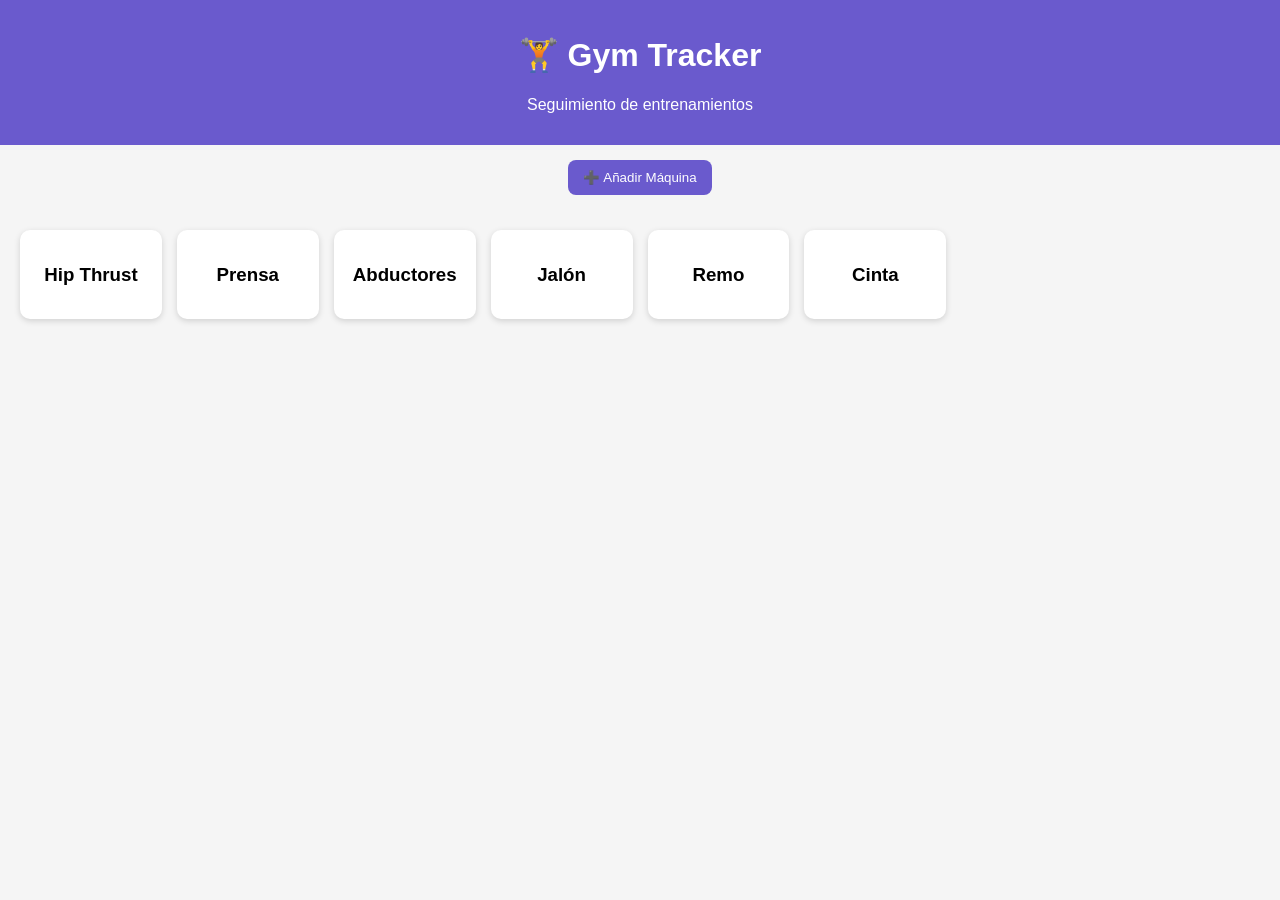
==== index.html @ 4bad75db "Primera version gym tracker" ====
<!DOCTYPE html>
<html lang="es">
<head>
<meta charset="UTF-8">
<meta name="viewport" content="width=device-width, initial-scale=1.0">
<title>Gym Tracker Diana</title>

<style>
body {
    font-family: Arial, sans-serif;
    margin: 0;
    background: #f5f5f5;
}

header {
    background: #6a5acd;
    color: white;
    padding: 15px;
    text-align: center;
}

.controls {
    padding: 15px;
    text-align: center;
}

button {
    padding: 10px 15px;
    border: none;
    border-radius: 8px;
    background: #6a5acd;
    color: white;
    cursor: pointer;
}

button:hover {
    opacity: 0.9;
}

.gym {
    display: grid;
    grid-template-columns: repeat(auto-fill,minmax(140px,1fr));
    gap: 15px;
    padding: 20px;
}

.machine {
    background: white;
    border-radius: 10px;
    padding: 15px;
    text-align: center;
    cursor: pointer;
    box-shadow: 0 2px 6px rgba(0,0,0,0.15);
}

.machine:hover {
    transform: scale(1.03);
}

.modal {
    display: none;
    position: fixed;
    inset: 0;
    background: rgba(0,0,0,0.5);
}

.modal-content {
    background: white;
    width: 90%;
    max-width: 500px;
    margin: 50px auto;
    padding: 20px;
    border-radius: 10px;
}

input, select {
    width: 100%;
    padding: 8px;
    margin-top: 5px;
    margin-bottom: 15px;
}

.history {
    margin-top: 20px;
    max-height: 200px;
    overflow-y: auto;
}

.record {
    border-bottom: 1px solid #ddd;
    padding: 5px;
}
</style>

</head>
<body>

<header>
<h1>🏋️ Gym Tracker</h1>
<p>Seguimiento de entrenamientos</p>
</header>

<div class="controls">
<button onclick="addMachine()">➕ Añadir Máquina</button>
</div>

<div id="gym" class="gym"></div>

<div id="modal" class="modal">
    <div class="modal-content">

        <h2 id="machineTitle"></h2>

        <select id="type">
            <option value="fuerza">Fuerza</option>
            <option value="cardio">Cardio</option>
        </select>

        <div id="fuerzaFields">

            <label>Peso (kg)</label>
            <input id="peso" type="number">

            <label>Series</label>
            <input id="series" type="number">

            <label>Repeticiones</label>
            <input id="reps" type="number">

        </div>

        <div id="cardioFields" style="display:none;">

            <label>Tiempo (min)</label>
            <input id="tiempo" type="number">

            <label>Distancia (km)</label>
            <input id="distancia" type="number">

        </div>

        <button onclick="saveWorkout()">Guardar</button>
        <button onclick="closeModal()">Cerrar</button>

        <div id="history" class="history"></div>

    </div>
</div>

<script>

let machines =
JSON.parse(localStorage.getItem("machines")) || [
    "Hip Thrust",
    "Prensa",
    "Abductores",
    "Jalón",
    "Remo",
    "Cinta"
];

let currentMachine = null;

function saveMachines() {
    localStorage.setItem("machines", JSON.stringify(machines));
}

function renderMachines() {

    const gym = document.getElementById("gym");
    gym.innerHTML = "";

    machines.forEach(machine => {

        const div = document.createElement("div");

        div.className = "machine";
        div.innerHTML = `<h3>${machine}</h3>`;

        div.onclick = () => openMachine(machine);

        gym.appendChild(div);

    });

}

function addMachine() {

    const name = prompt("Nombre de la máquina:");

    if(!name) return;

    machines.push(name);

    saveMachines();

    renderMachines();

}

function openMachine(machine) {

    currentMachine = machine;

    document.getElementById("machineTitle").innerText = machine;

    document.getElementById("modal").style.display = "block";

    loadHistory();

}

document.getElementById("type")
.addEventListener("change", function() {

    if(this.value === "cardio") {

        document.getElementById("cardioFields").style.display="block";
        document.getElementById("fuerzaFields").style.display="none";

    } else {

        document.getElementById("cardioFields").style.display="none";
        document.getElementById("fuerzaFields").style.display="block";

    }

});

function saveWorkout() {

    let data =
    JSON.parse(localStorage.getItem(currentMachine)) || [];

    const type = document.getElementById("type").value;

    const record = {

        fecha: new Date().toLocaleDateString(),
        tipo: type

    };

    if(type === "fuerza") {

        record.peso =
        document.getElementById("peso").value;

        record.series =
        document.getElementById("series").value;

        record.reps =
        document.getElementById("reps").value;

    }

    if(type === "cardio") {

        record.tiempo =
        document.getElementById("tiempo").value;

        record.distancia =
        document.getElementById("distancia").value;

    }

    data.push(record);

    localStorage.setItem(
        currentMachine,
        JSON.stringify(data)
    );

    loadHistory();

    alert("Entrenamiento guardado");

}

function loadHistory() {

    const history =
    document.getElementById("history");

    history.innerHTML = "";

    let data =
    JSON.parse(localStorage.getItem(currentMachine)) || [];

    data.reverse().forEach(r => {

        const div = document.createElement("div");

        div.className = "record";

        if(r.tipo === "fuerza") {

            div.innerHTML =
            `
            <b>${r.fecha}</b><br>
            ${r.peso} kg |
            ${r.series} series |
            ${r.reps} reps
            `;

        } else {

            div.innerHTML =
            `
            <b>${r.fecha}</b><br>
            ${r.tiempo} min |
            ${r.distancia} km
            `;

        }

        history.appendChild(div);

    });

}

function closeModal() {

    document.getElementById("modal").style.display = "none";

}

renderMachines();

</script>

</body>
</html>
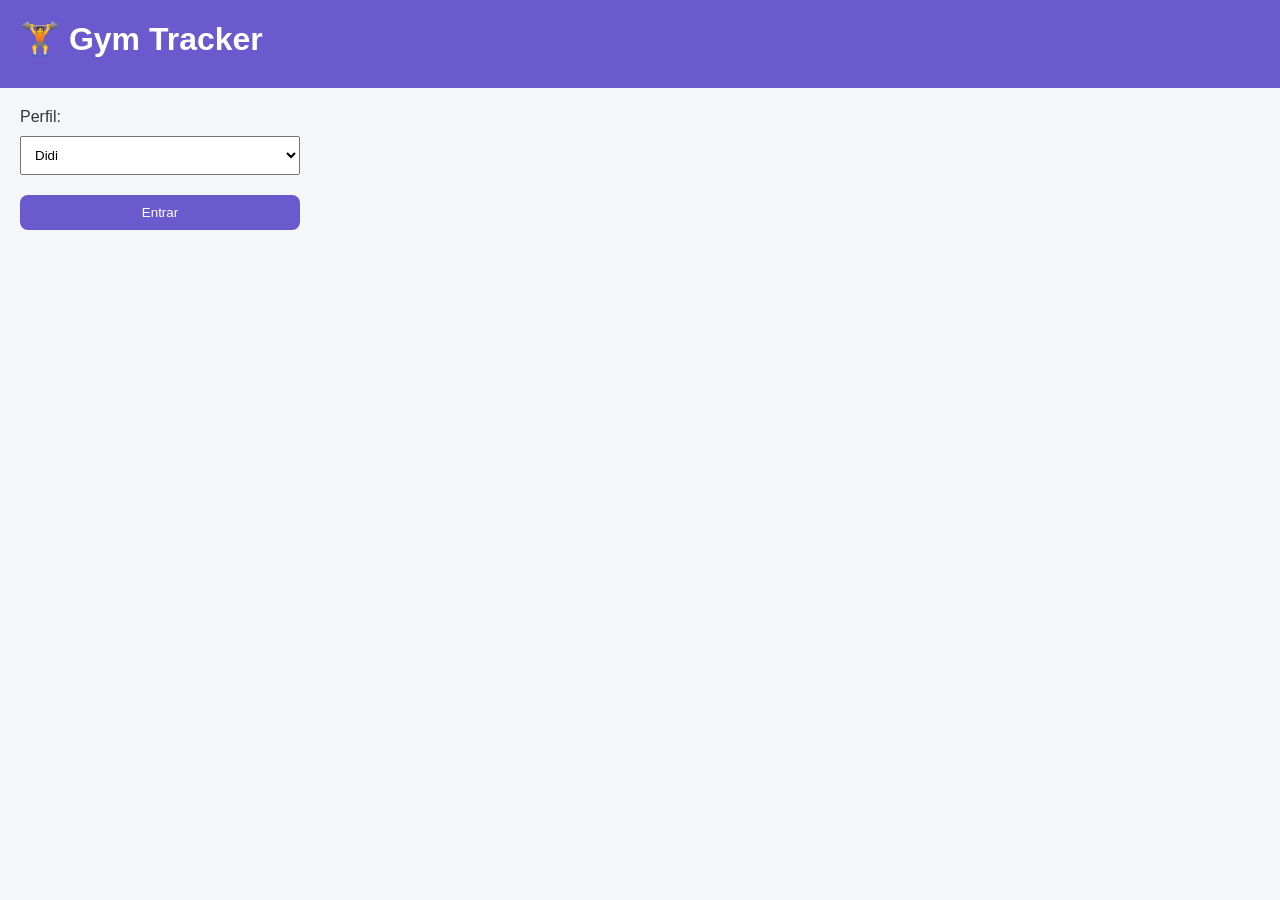
==== commit 2d33ba0f: "plano funional" ====
--- a/index.html
+++ b/index.html
@@ -1,335 +1,40 @@
 <!DOCTYPE html>
 <html lang="es">
 <head>
-<meta charset="UTF-8">
-<meta name="viewport" content="width=device-width, initial-scale=1.0">
-<title>Gym Tracker Diana</title>
-
-<style>
-body {
-    font-family: Arial, sans-serif;
-    margin: 0;
-    background: #f5f5f5;
-}
-
-header {
-    background: #6a5acd;
-    color: white;
-    padding: 15px;
-    text-align: center;
-}
-
-.controls {
-    padding: 15px;
-    text-align: center;
-}
-
-button {
-    padding: 10px 15px;
-    border: none;
-    border-radius: 8px;
-    background: #6a5acd;
-    color: white;
-    cursor: pointer;
-}
-
-button:hover {
-    opacity: 0.9;
-}
-
-.gym {
-    display: grid;
-    grid-template-columns: repeat(auto-fill,minmax(140px,1fr));
-    gap: 15px;
-    padding: 20px;
-}
-
-.machine {
-    background: white;
-    border-radius: 10px;
-    padding: 15px;
-    text-align: center;
-    cursor: pointer;
-    box-shadow: 0 2px 6px rgba(0,0,0,0.15);
-}
-
-.machine:hover {
-    transform: scale(1.03);
-}
-
-.modal {
-    display: none;
-    position: fixed;
-    inset: 0;
-    background: rgba(0,0,0,0.5);
-}
-
-.modal-content {
-    background: white;
-    width: 90%;
-    max-width: 500px;
-    margin: 50px auto;
-    padding: 20px;
-    border-radius: 10px;
-}
-
-input, select {
-    width: 100%;
-    padding: 8px;
-    margin-top: 5px;
-    margin-bottom: 15px;
-}
-
-.history {
-    margin-top: 20px;
-    max-height: 200px;
-    overflow-y: auto;
-}
-
-.record {
-    border-bottom: 1px solid #ddd;
-    padding: 5px;
-}
-</style>
-
+    <meta charset="UTF-8">
+    <meta name="viewport" content="width=device-width, initial-scale=1.0">
+    <title>Gym Tracker</title>
+    <link rel="stylesheet" href="css/main.css">
 </head>
 <body>
+    <header style="padding:20px">
+        <h1>🏋️ Gym Tracker</h1>
+    </header>
 
-<header>
-<h1>🏋️ Gym Tracker</h1>
-<p>Seguimiento de entrenamientos</p>
-</header>
-
-<div class="controls">
-<button onclick="addMachine()">➕ Añadir Máquina</button>
-</div>
-
-<div id="gym" class="gym"></div>
-
-<div id="modal" class="modal">
-    <div class="modal-content">
-
-        <h2 id="machineTitle"></h2>
-
-        <select id="type">
-            <option value="fuerza">Fuerza</option>
-            <option value="cardio">Cardio</option>
+    <main style="padding:20px; max-width:320px;">
+        <label for="userSelector">Perfil:</label>
+        <select id="userSelector" style="display:block; margin:10px 0; width:100%;">
+            <option value="didi">Didi</option>
+            <option value="jari">Jari</option>
         </select>
 
-        <div id="fuerzaFields">
+        <button id="loginBtn" type="button">Entrar</button>
+    </main>
 
-            <label>Peso (kg)</label>
-            <input id="peso" type="number">
+    <script src="js/storage.js"></script>
+    <script>
+        const selector = document.getElementById("userSelector");
+        const savedUser = localStorage.getItem("currentUser");
 
-            <label>Series</label>
-            <input id="series" type="number">
-
-            <label>Repeticiones</label>
-            <input id="reps" type="number">
-
-        </div>
-
-        <div id="cardioFields" style="display:none;">
-
-            <label>Tiempo (min)</label>
-            <input id="tiempo" type="number">
-
-            <label>Distancia (km)</label>
-            <input id="distancia" type="number">
-
-        </div>
-
-        <button onclick="saveWorkout()">Guardar</button>
-        <button onclick="closeModal()">Cerrar</button>
-
-        <div id="history" class="history"></div>
-
-    </div>
-</div>
-
-<script>
-
-let machines =
-JSON.parse(localStorage.getItem("machines")) || [
-    "Hip Thrust",
-    "Prensa",
-    "Abductores",
-    "Jalón",
-    "Remo",
-    "Cinta"
-];
-
-let currentMachine = null;
-
-function saveMachines() {
-    localStorage.setItem("machines", JSON.stringify(machines));
-}
-
-function renderMachines() {
-
-    const gym = document.getElementById("gym");
-    gym.innerHTML = "";
-
-    machines.forEach(machine => {
-
-        const div = document.createElement("div");
-
-        div.className = "machine";
-        div.innerHTML = `<h3>${machine}</h3>`;
-
-        div.onclick = () => openMachine(machine);
-
-        gym.appendChild(div);
-
-    });
-
-}
-
-function addMachine() {
-
-    const name = prompt("Nombre de la máquina:");
-
-    if(!name) return;
-
-    machines.push(name);
-
-    saveMachines();
-
-    renderMachines();
-
-}
-
-function openMachine(machine) {
-
-    currentMachine = machine;
-
-    document.getElementById("machineTitle").innerText = machine;
-
-    document.getElementById("modal").style.display = "block";
-
-    loadHistory();
-
-}
-
-document.getElementById("type")
-.addEventListener("change", function() {
-
-    if(this.value === "cardio") {
-
-        document.getElementById("cardioFields").style.display="block";
-        document.getElementById("fuerzaFields").style.display="none";
-
-    } else {
-
-        document.getElementById("cardioFields").style.display="none";
-        document.getElementById("fuerzaFields").style.display="block";
-
-    }
-
-});
-
-function saveWorkout() {
-
-    let data =
-    JSON.parse(localStorage.getItem(currentMachine)) || [];
-
-    const type = document.getElementById("type").value;
-
-    const record = {
-
-        fecha: new Date().toLocaleDateString(),
-        tipo: type
-
-    };
-
-    if(type === "fuerza") {
-
-        record.peso =
-        document.getElementById("peso").value;
-
-        record.series =
-        document.getElementById("series").value;
-
-        record.reps =
-        document.getElementById("reps").value;
-
-    }
-
-    if(type === "cardio") {
-
-        record.tiempo =
-        document.getElementById("tiempo").value;
-
-        record.distancia =
-        document.getElementById("distancia").value;
-
-    }
-
-    data.push(record);
-
-    localStorage.setItem(
-        currentMachine,
-        JSON.stringify(data)
-    );
-
-    loadHistory();
-
-    alert("Entrenamiento guardado");
-
-}
-
-function loadHistory() {
-
-    const history =
-    document.getElementById("history");
-
-    history.innerHTML = "";
-
-    let data =
-    JSON.parse(localStorage.getItem(currentMachine)) || [];
-
-    data.reverse().forEach(r => {
-
-        const div = document.createElement("div");
-
-        div.className = "record";
-
-        if(r.tipo === "fuerza") {
-
-            div.innerHTML =
-            `
-            <b>${r.fecha}</b><br>
-            ${r.peso} kg |
-            ${r.series} series |
-            ${r.reps} reps
-            `;
-
-        } else {
-
-            div.innerHTML =
-            `
-            <b>${r.fecha}</b><br>
-            ${r.tiempo} min |
-            ${r.distancia} km
-            `;
-
+        if (savedUser) {
+            selector.value = savedUser;
         }
 
-        history.appendChild(div);
-
-    });
-
-}
-
-function closeModal() {
-
-    document.getElementById("modal").style.display = "none";
-
-}
-
-renderMachines();
-
-</script>
-
+        document.getElementById("loginBtn").addEventListener("click", () => {
+            const user = selector.value;
+            setCurrentUser(user);
+            window.location.href = "plano.html";
+        });
+    </script>
 </body>
-</html>+</html>
--- a/css/main.css
+++ b/css/main.css
@@ -0,0 +1,197 @@
+/* RESET */
+
+* {
+    margin: 0;
+    padding: 0;
+    box-sizing: border-box;
+}
+
+/* GENERAL */
+
+body {
+    font-family: Arial, Helvetica, sans-serif;
+    background: #f5f6fa;
+    color: #333;
+}
+
+/* CABECERA */
+
+header {
+    background: #6a5acd;
+    color: white;
+    padding: 20px;
+}
+
+header h1 {
+    margin-bottom: 10px;
+}
+
+header select {
+    padding: 8px;
+    border-radius: 6px;
+    border: none;
+}
+
+/* DASHBOARD */
+
+.dashboard {
+    display: flex;
+    flex-wrap: wrap;
+    gap: 15px;
+    padding: 15px;
+}
+
+.card {
+    background: white;
+    border-radius: 12px;
+    padding: 15px;
+    min-width: 200px;
+    box-shadow: 0 2px 10px rgba(0,0,0,.1);
+}
+
+/* PLANO */
+
+#gym {
+
+    position: relative;
+
+    width: 1600px;
+    height: 1200px;
+
+    margin: 20px auto;
+
+    background: white;
+
+    border: 2px solid #dcdcdc;
+    border-radius: 12px;
+
+    overflow: auto;
+}
+
+/* MAQUINAS */
+
+.machine {
+
+    position: absolute;
+
+    width: 120px;
+
+    background: #6a5acd;
+
+    color: white;
+
+    padding: 10px;
+
+    border-radius: 10px;
+
+    text-align: center;
+
+    cursor: pointer;
+
+    transition: transform .2s;
+}
+
+.machine:hover {
+
+    transform: scale(1.05);
+
+    background: #5848c2;
+}
+
+/* LOGIN ANTIGUO (por compatibilidad) */
+
+.login-container {
+
+    display: flex;
+
+    justify-content: center;
+
+    align-items: center;
+
+    height: 100vh;
+}
+
+.login-card {
+
+    width: 400px;
+
+    background: white;
+
+    padding: 30px;
+
+    border-radius: 16px;
+
+    box-shadow: 0 0 25px rgba(0,0,0,.1);
+}
+
+/* FORMULARIOS */
+
+input,
+select,
+textarea,
+button {
+
+    width: 100%;
+
+    padding: 10px;
+
+    margin-top: 10px;
+}
+
+button {
+
+    background: #6a5acd;
+
+    color: white;
+
+    border: none;
+
+    border-radius: 8px;
+
+    cursor: pointer;
+}
+
+button:hover {
+
+    opacity: 0.9;
+}
+
+/* MODAL */
+
+.modal {
+
+    display: none;
+
+    position: fixed;
+
+    inset: 0;
+
+    background: rgba(0,0,0,.5);
+}
+
+.modal-content {
+
+    width: 500px;
+
+    max-width: 90%;
+
+    background: white;
+
+    margin: 50px auto;
+
+    padding: 20px;
+
+    border-radius: 15px;
+}
+
+/* HISTORIAL */
+
+#history {
+
+    margin-top: 20px;
+}
+
+#history hr {
+
+    margin: 10px 0;
+}
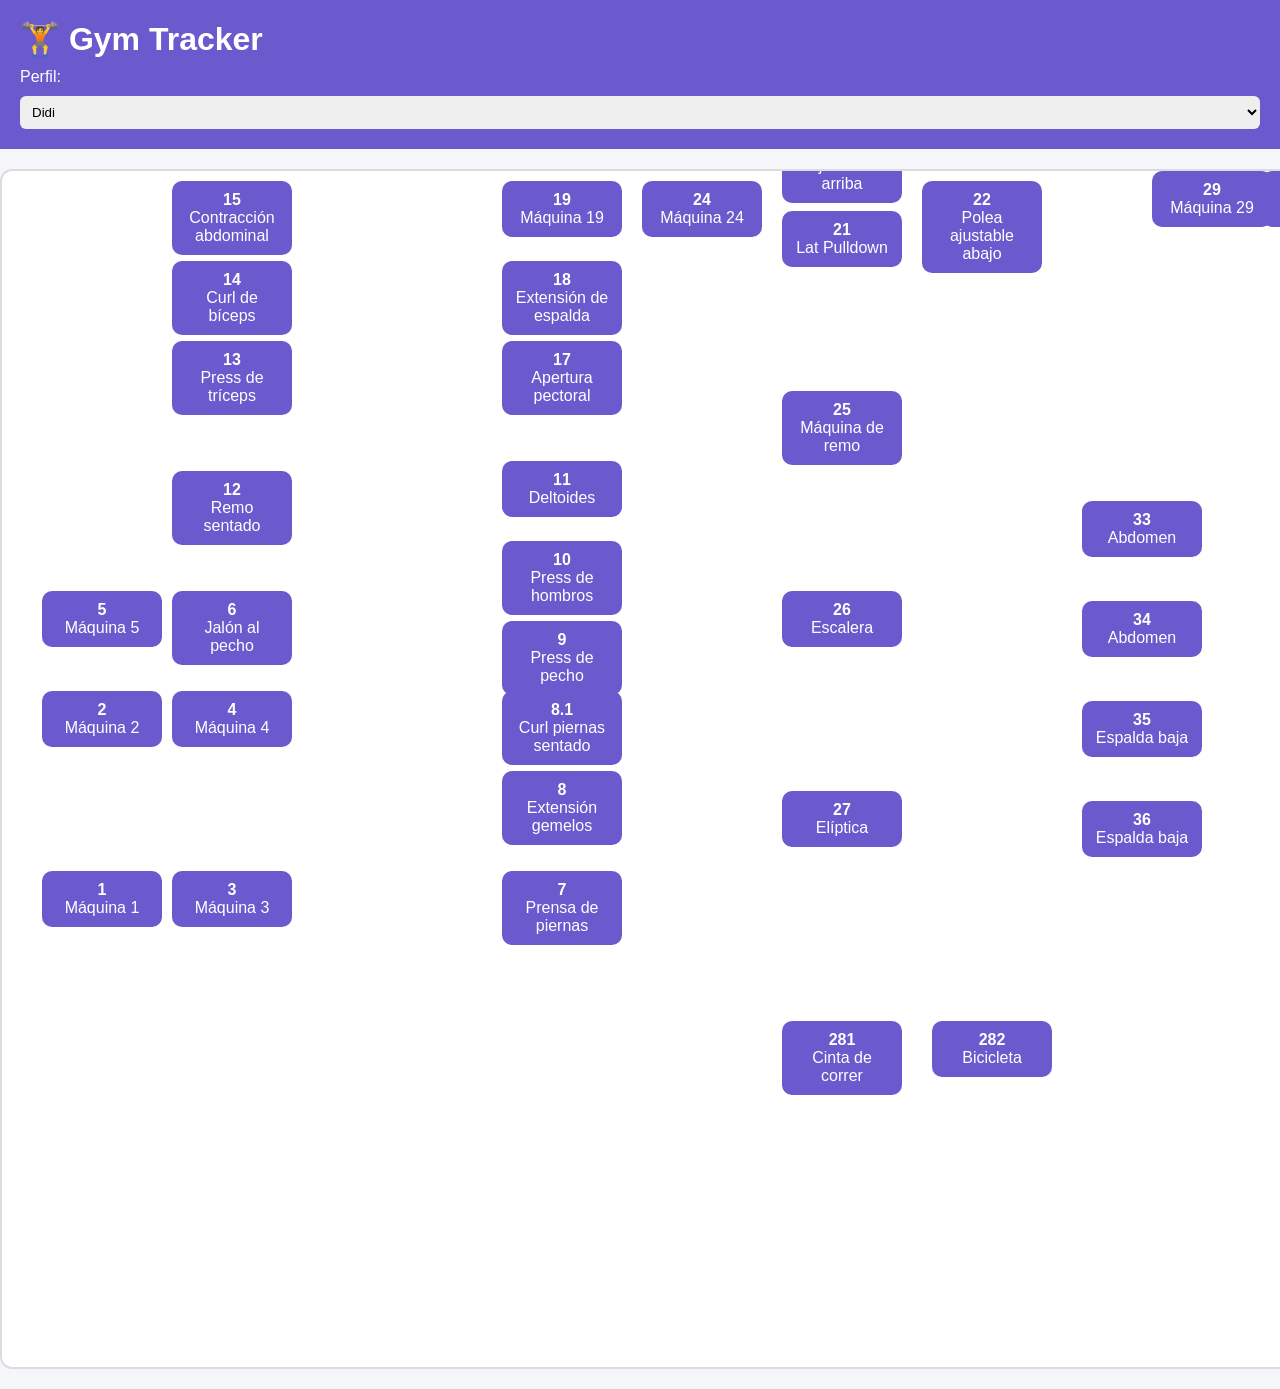
==== commit e39941b1: "historial por perfiles" ====
--- a/index.html
+++ b/index.html
@@ -1,40 +1,96 @@
 <!DOCTYPE html>
 <html lang="es">
+
 <head>
-    <meta charset="UTF-8">
-    <meta name="viewport" content="width=device-width, initial-scale=1.0">
-    <title>Gym Tracker</title>
-    <link rel="stylesheet" href="css/main.css">
+
+<meta charset="UTF-8">
+
+<meta name="viewport"
+      content="width=device-width, initial-scale=1.0">
+
+<title>Gym Tracker</title>
+
+<link rel="stylesheet"
+      href="css/main.css">
+
 </head>
+
 <body>
-    <header style="padding:20px">
-        <h1>🏋️ Gym Tracker</h1>
-    </header>
 
-    <main style="padding:20px; max-width:320px;">
-        <label for="userSelector">Perfil:</label>
-        <select id="userSelector" style="display:block; margin:10px 0; width:100%;">
-            <option value="didi">Didi</option>
-            <option value="jari">Jari</option>
-        </select>
+<header>
 
-        <button id="loginBtn" type="button">Entrar</button>
-    </main>
+<h1>🏋️ Gym Tracker</h1>
 
-    <script src="js/storage.js"></script>
-    <script>
-        const selector = document.getElementById("userSelector");
-        const savedUser = localStorage.getItem("currentUser");
+<div>
 
-        if (savedUser) {
-            selector.value = savedUser;
-        }
+<label>Perfil:</label>
 
-        document.getElementById("loginBtn").addEventListener("click", () => {
-            const user = selector.value;
-            setCurrentUser(user);
-            window.location.href = "plano.html";
-        });
-    </script>
+<select id="userSelector">
+
+<option value="didi">
+Didi
+</option>
+
+<option value="jari">
+Jari
+</option>
+
+</select>
+
+</div>
+
+</header>
+
+<div id="gym"></div>
+
+<div id="modal"
+     class="modal">
+
+<div class="modal-content">
+
+<h2 id="machineTitle"></h2>
+
+<input
+id="peso"
+type="number"
+placeholder="Peso (kg)">
+
+<input
+id="series"
+type="number"
+placeholder="Series">
+
+<input
+id="reps"
+type="number"
+placeholder="Repeticiones">
+
+<textarea
+id="notas"
+placeholder="Notas"></textarea>
+
+<button id="saveBtn">
+Guardar
+</button>
+
+<button id="closeBtn">
+Cerrar
+</button>
+
+<hr>
+
+<div id="history"></div>
+
+</div>
+
+</div>
+
+<script src="js/machines.js"></script>
+
+<script src="js/storage.js"></script>
+
+<script src="js/app.js"></script>
+
 </body>
-</html>
+
+</html>
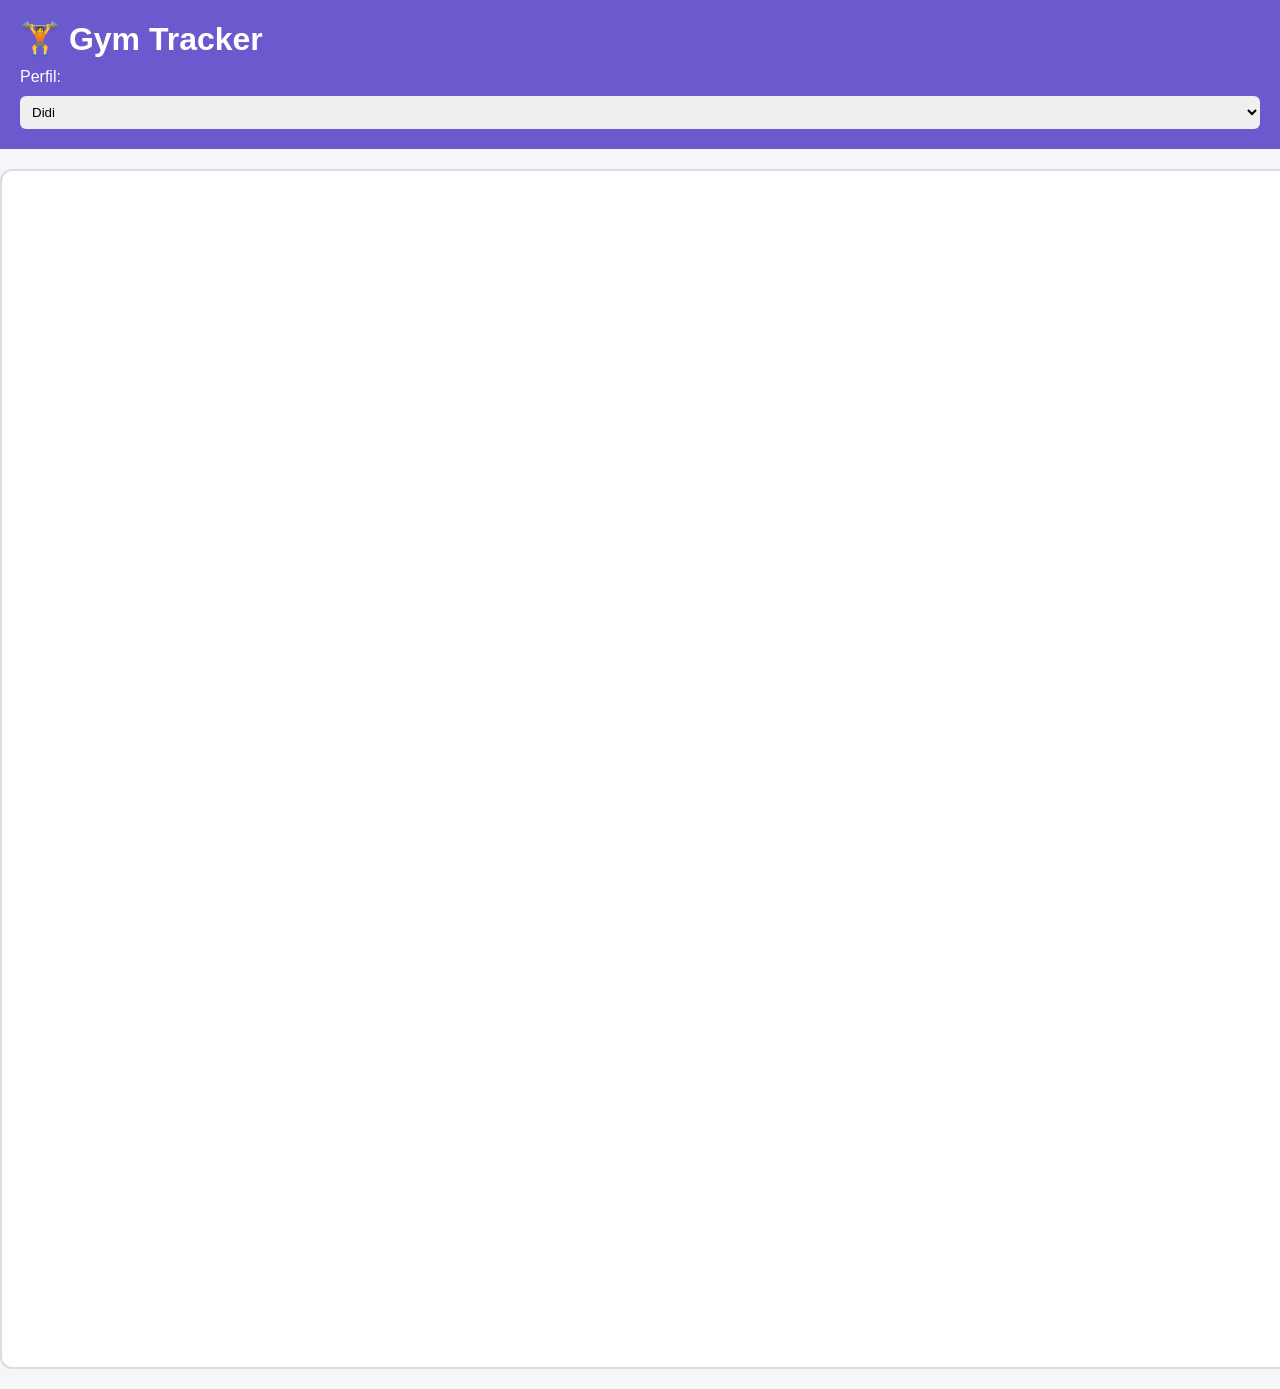
==== commit 256fef46: "con pesos" ====
--- a/index.html
+++ b/index.html
@@ -55,15 +55,6 @@
 type="number"
 placeholder="Peso (kg)">
 
-<input
-id="series"
-type="number"
-placeholder="Series">
-
-<input
-id="reps"
-type="number"
-placeholder="Repeticiones">
 
 <textarea
 id="notas"
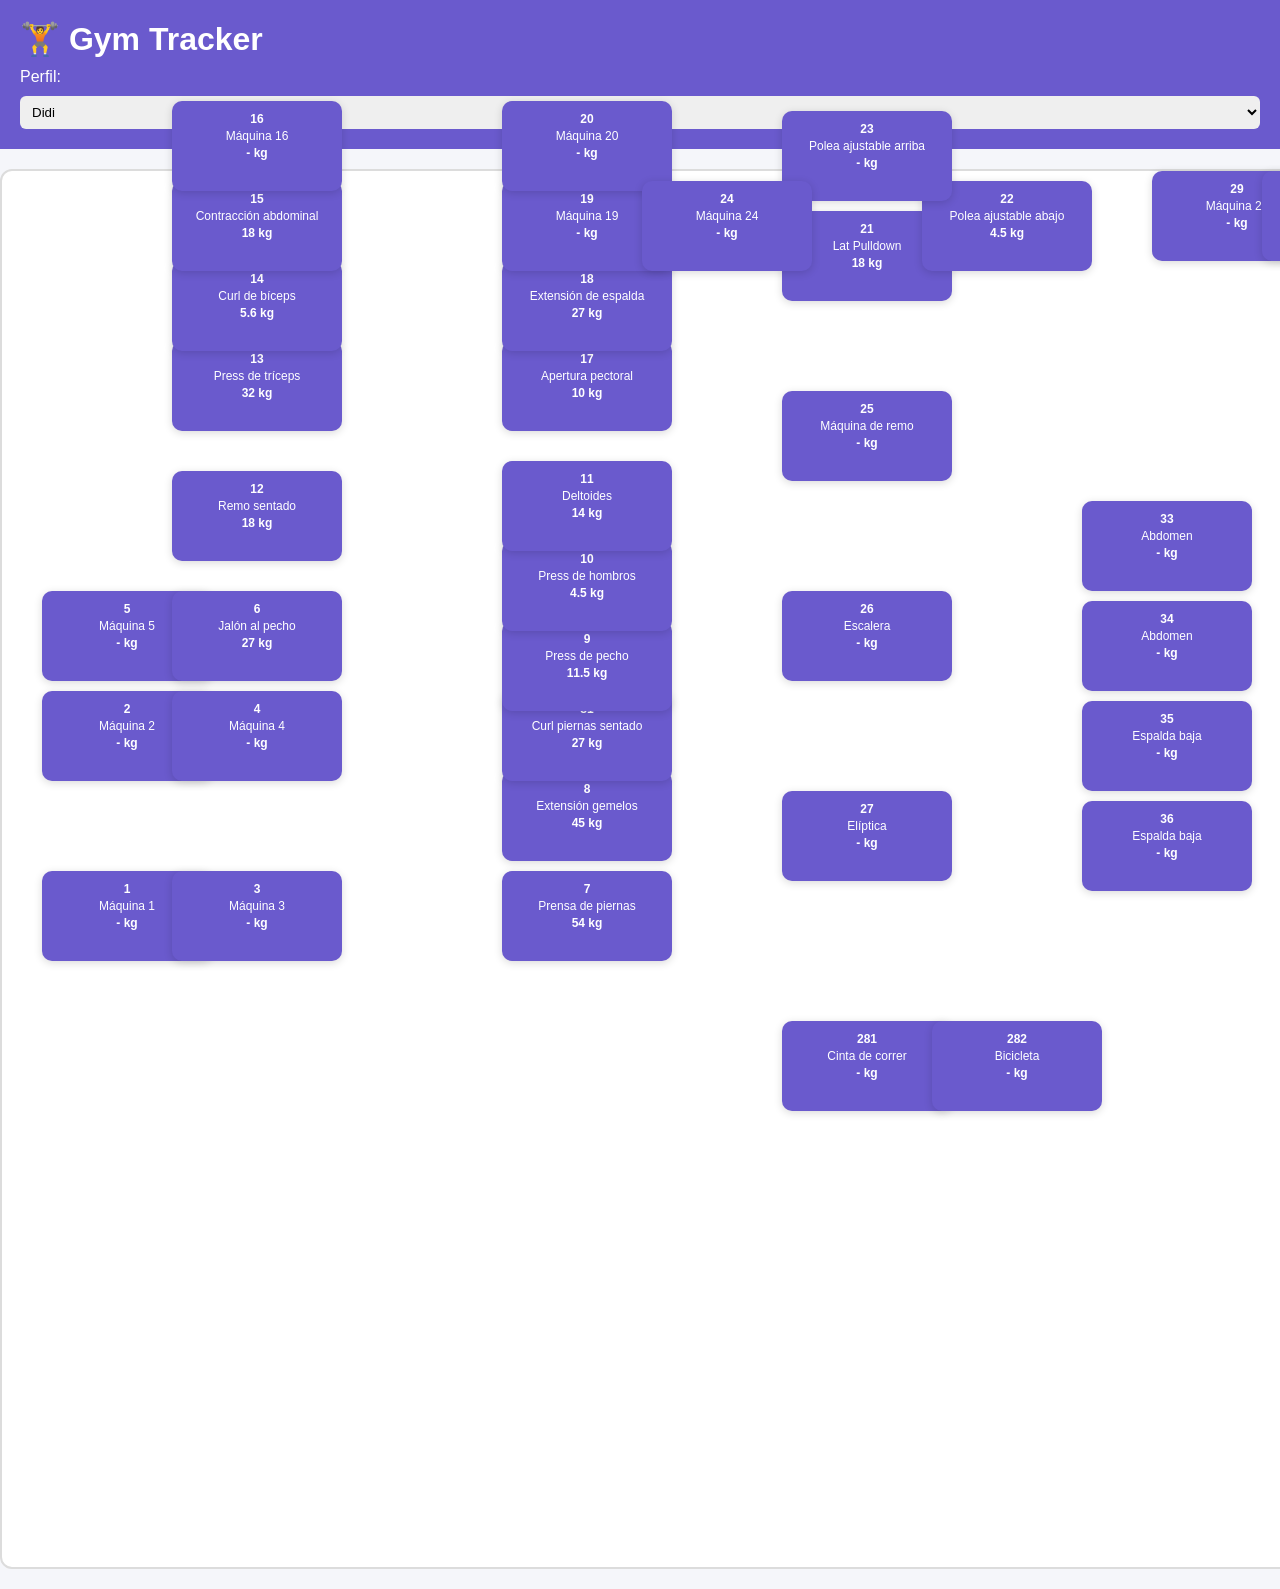
==== commit e4b80831: "con pesos añadidos v3" ====
--- a/index.html
+++ b/index.html
@@ -50,15 +50,22 @@
 
 <h2 id="machineTitle"></h2>
 
+<label>Didi</label>
+
 <input
-id="peso"
+id="pesoDidi"
 type="number"
-placeholder="Peso (kg)">
+step="0.1"
+placeholder="Peso Didi">
 
+<label>Jari</label>
 
-<textarea
-id="notas"
-placeholder="Notas"></textarea>
+<input
+id="pesoJari"
+type="number"
+step="0.1"
+placeholder="Peso Jari">
+
 
 <button id="saveBtn">
 Guardar
@@ -80,7 +87,10 @@
 
 <script src="js/storage.js"></script>
 
+<script src="js/userData.js"></script>
+
 <script src="js/app.js"></script>
+
 
 </body>
 
--- a/css/main.css
+++ b/css/main.css
@@ -55,17 +55,17 @@
 
     position: relative;
 
-    width: 1600px;
-    height: 1200px;
+    width: 1800px;
+
+    height: 1400px;
 
     margin: 20px auto;
 
     background: white;
 
     border: 2px solid #dcdcdc;
+
     border-radius: 12px;
-
-    overflow: auto;
 }
 
 /* MAQUINAS */
@@ -74,7 +74,9 @@
 
     position: absolute;
 
-    width: 120px;
+    width: 170px;
+
+    min-height: 90px;
 
     background: #6a5acd;
 
@@ -89,6 +91,14 @@
     cursor: pointer;
 
     transition: transform .2s;
+
+    font-size: 12px;
+
+    line-height: 1.4;
+
+    overflow-wrap: break-word;
+
+    box-shadow: 0 2px 8px rgba(0,0,0,.15);
 }
 
 .machine:hover {
@@ -96,7 +106,9 @@
     transform: scale(1.05);
 
     background: #5848c2;
-}
+
+    z-index: 999;
+} 
 
 /* LOGIN ANTIGUO (por compatibilidad) */
 
